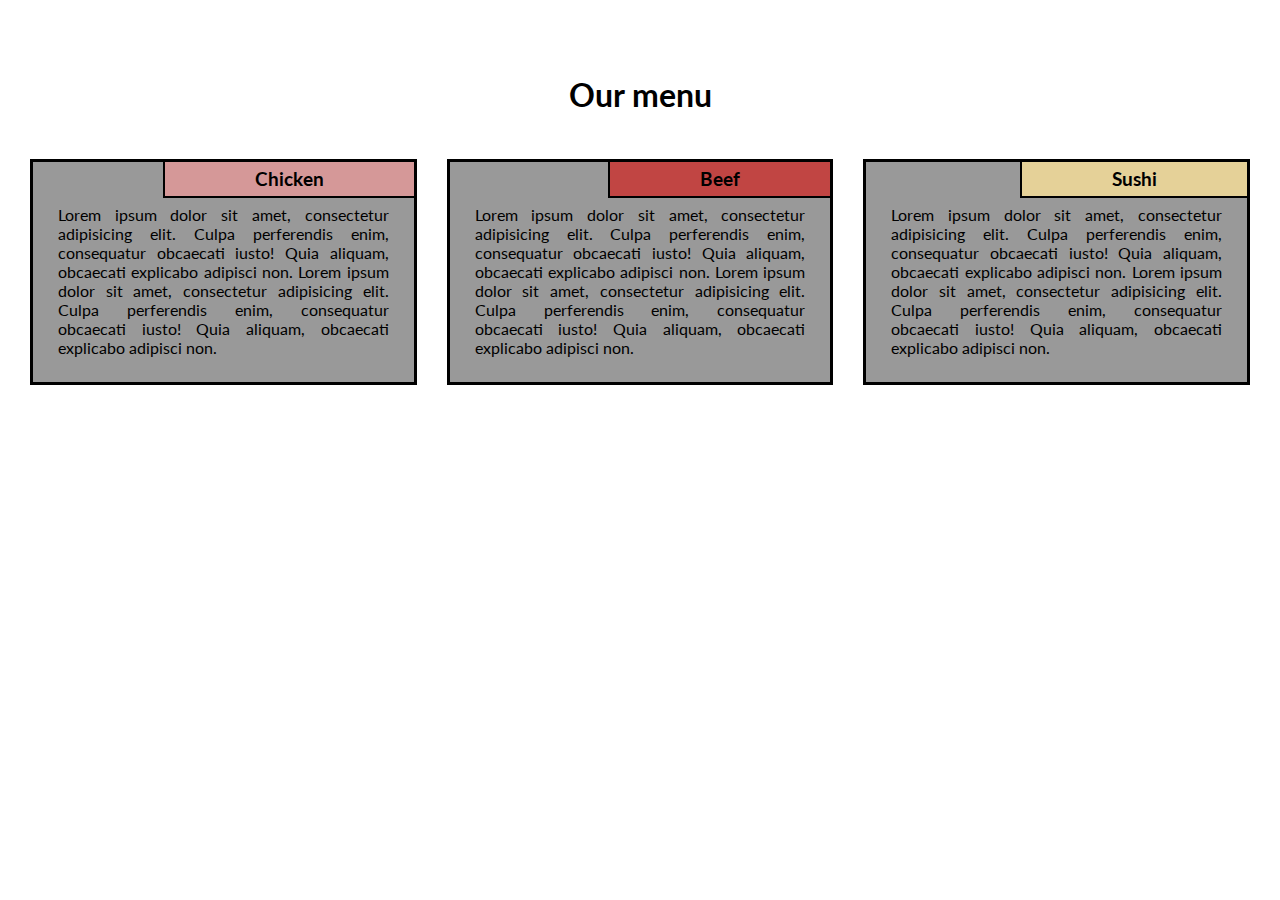
==== index.html @ 1f68dac1 "Create index.html" ====
<!DOCTYPE html>
<html>
<head>
  <meta charset="utf-8">
  <meta name="viewport" content="width=device-width, initial-scale=1">
  <title>My Responsive Layout</title>
  <link href="https://fonts.googleapis.com/css?family=Lato" rel="stylesheet">
  <link href='Style.css' rel='stylesheet' type='text/css'>
</head>
<body>
  <div class="container">
    <div class="row">

    <h1 class="menu-title">Our menu</h1>
      <div class="col-lg-4">
        <div class="item">
          <div class="item-title" id="title-one">
            <h3>Chicken</h3>
          </div>
          <p>
            Lorem ipsum dolor sit amet, consectetur adipisicing elit. Culpa perferendis enim, consequatur obcaecati iusto! Quia aliquam, obcaecati explicabo adipisci non. Lorem ipsum dolor sit amet, consectetur adipisicing elit. Culpa perferendis enim, consequatur obcaecati iusto! Quia aliquam, obcaecati explicabo adipisci non.
          </p>
        </div>
      </div>
      <div class="col-lg-4">
        <div class="item">
         <div class="item-title" id="title-two">
          <h3>Beef</h3>
        </div>
        <p>
          Lorem ipsum dolor sit amet, consectetur adipisicing elit. Culpa perferendis enim, consequatur obcaecati iusto! Quia aliquam, obcaecati explicabo adipisci non. Lorem ipsum dolor sit amet, consectetur adipisicing elit. Culpa perferendis enim, consequatur obcaecati iusto! Quia aliquam, obcaecati explicabo adipisci non.
        </p>
      </div>
    </div>
    <div class="col-lg-4 col-lg-tablet">
      <div class="item">
       <div class="item-title" id="title-three">
        <h3>Sushi</h3>
      </div>
      <p>
        Lorem ipsum dolor sit amet, consectetur adipisicing elit. Culpa perferendis enim, consequatur obcaecati iusto! Quia aliquam, obcaecati explicabo adipisci non. Lorem ipsum dolor sit amet, consectetur adipisicing elit. Culpa perferendis enim, consequatur obcaecati iusto! Quia aliquam, obcaecati explicabo adipisci non.
      </p>
    </div>
  </div>

</div>
</div>
</body>
</html>
---- Style.css ----
*{
  box-sizing: border-box;
  margin:0;
  padding:0;
}

body{
  font-family: 'Lato', sans-serif;  
}

.row{
  width: 100%;
}

.menu-title{
  text-align: center;
  margin-bottom: 30px;
}

.container{
 position: relative;
 top:60px;
 margin: 15px; 
}

.item{
  position: relative;
  top: 0;
  background-color:#999999;
  margin: 15px;
  padding: 25px;
  border: 3px solid #000;
}

.item p{
  margin-top: 18px;
  text-align: justify;
  font-size:100%;
}

.item-title{
  position: absolute;
  top:0;
  right: 0px;
  background: green; 
  padding: 6px 90px;
  border-left: 2px solid #000;
  border-bottom: 2px solid #000;
}

#title-one {
  background-color: #D59898;
} 

#title-two{
  background-color: #C14543;
}

#title-three{
  background-color: #E5D198;
}

/* Simple Responsive Framework. */
/*------ Desktop ------*/
@media (min-width: 992px){
  .col-lg-1, .col-lg-2, .col-lg-3, .col-lg-4, .col-lg-5, .col-lg-6, .col-lg-7, .col-lg-8, .col-lg-9, .col-lg-10, .col-lg-11, .col-lg-12 {
    float: left;  
  }
  .col-lg-1 {
    width: 8.33%;
  }
  .col-lg-2 {
    width: 16.66%;
  }
  .col-lg-3 {
    width: 25%;
  }
  .col-lg-4 {
    width: 33.33%;
  }
  .col-lg-5 {
    width: 41.66%;
  }
  .col-lg-6 {
    width: 50%;
  }
  .col-lg-7 {
    width: 58.33%;
  }
  .col-lg-8 {
    width: 66.66%;
  }
  .col-lg-9 {
    width: 74.99%;
  }
  .col-lg-10 {
    width: 83.33%;
  }
  .col-lg-11 {
    width: 91.66%;
  }
  .col-lg-12 {
    width: 100%;
  }

}


/*------ Tablet ------*/
@media (min-width: 768px) and (max-width: 991px){
  .col-lg-4 {
    width: 50%;
    float: left;
  }
  .col-lg-tablet{
   width: 100%;
   float: left;
 }
}


/*------ Mobile ------*/
@media (max-width: 767px){
  .col-lg-4{
    width: 100%;
    float: left;
  }
}
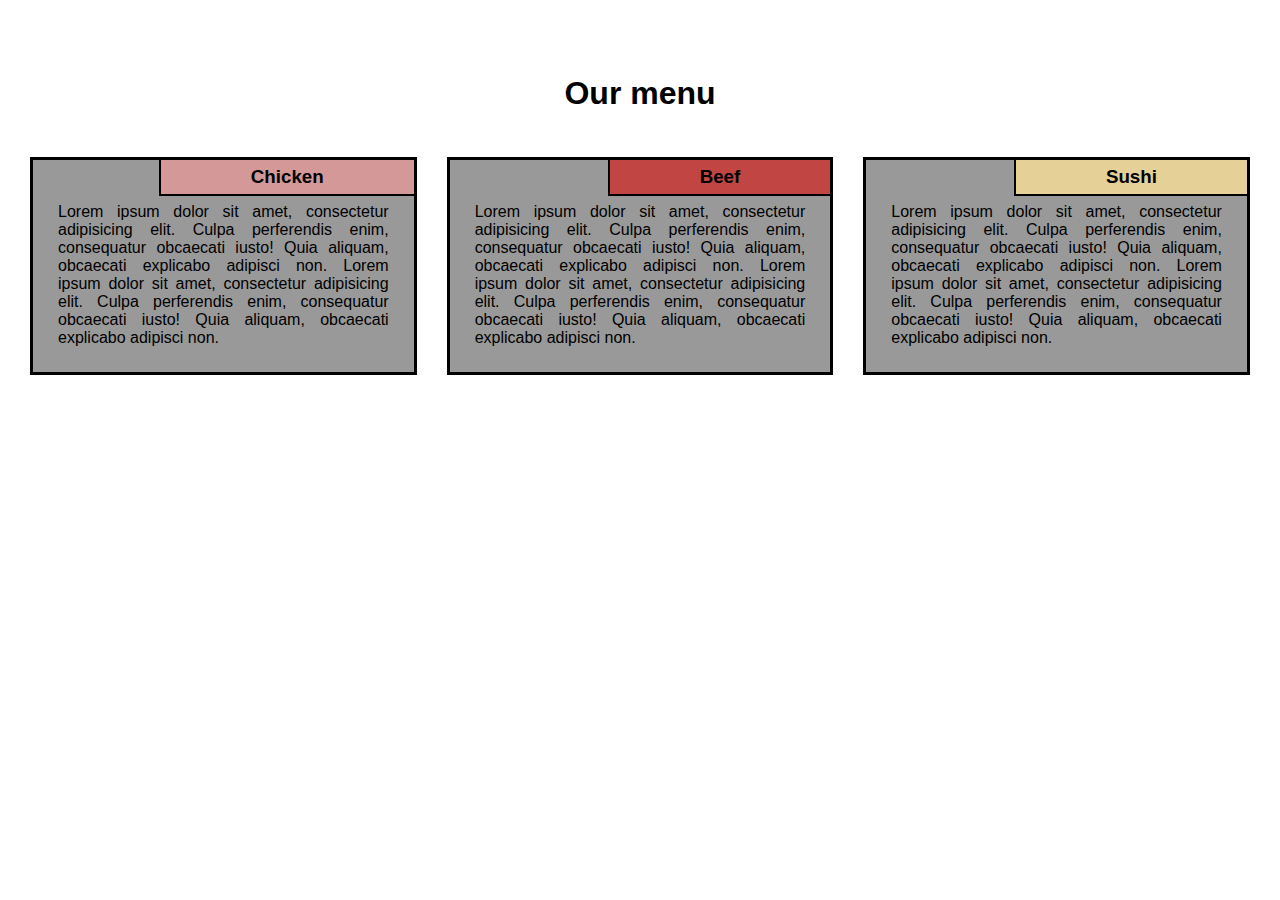
==== commit 6f5f1a0e: "Update index.html" ====
--- a/index.html
+++ b/index.html
@@ -4,7 +4,7 @@
   <meta charset="utf-8">
   <meta name="viewport" content="width=device-width, initial-scale=1">
   <title>My Responsive Layout</title>
-  <link href="https://fonts.googleapis.com/css?family=Lato" rel="stylesheet">
+  <link href="https://fonts.googleapis.com/css2?family=Ubuntu&display=swap" rel="stylesheet">
   <link href='Style.css' rel='stylesheet' type='text/css'>
 </head>
 <body>
